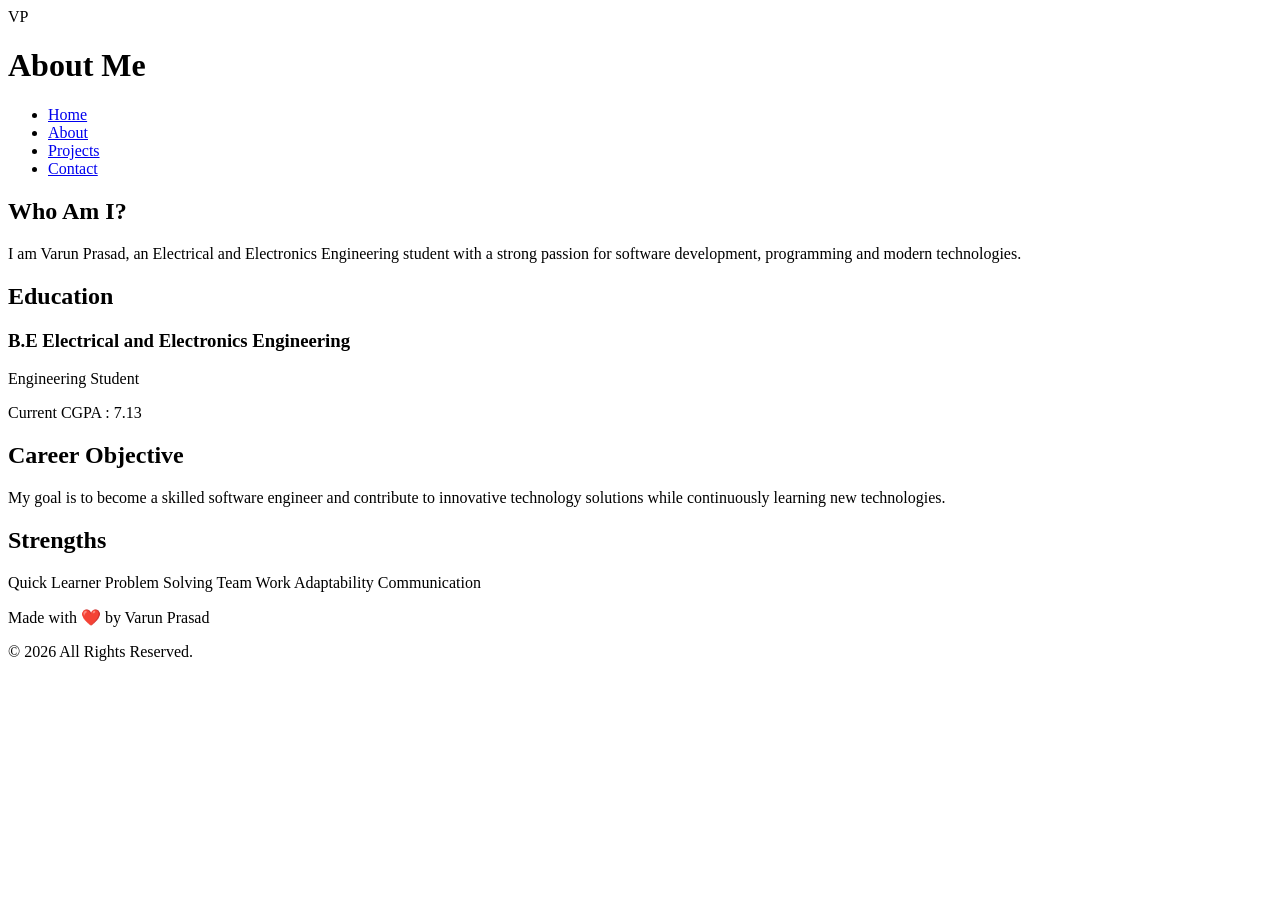
==== about.html @ 12b200ab "Add files via upload" ====
<!DOCTYPE html>
<html lang="en">
<head>
    <meta charset="UTF-8">
    <meta name="viewport" content="width=device-width, initial-scale=1.0">
    <title>About Me</title>

    <link rel="stylesheet" href="css/style.css">
</head>

<body>

<header>

    <div class="profile-circle">VP</div>

    <h1>About Me</h1>

    <nav aria-label="Main Navigation">
        <ul>
            <li><a href="index.html">Home</a></li>
            <li><a href="about.html">About</a></li>
            <li><a href="projects.html">Projects</a></li>
            <li><a href="contact.html">Contact</a></li>
        </ul>
    </nav>

</header>

<main>

<section>

    <h2>Who Am I?</h2>

    <p>
        I am Varun Prasad, an Electrical and Electronics Engineering
        student with a strong passion for software development,
        programming and modern technologies.
    </p>

</section>

<section>

    <h2>Education</h2>

    <article>
        <h3>B.E Electrical and Electronics Engineering</h3>
        <p>Engineering Student</p>
        <p>Current CGPA : 7.13</p>
    </article>

</section>

<section>

    <h2>Career Objective</h2>

    <p>
        My goal is to become a skilled software engineer and contribute
        to innovative technology solutions while continuously learning
        new technologies.
    </p>

</section>

<section>

    <h2>Strengths</h2>

    <div class="skills">
        <span>Quick Learner</span>
        <span>Problem Solving</span>
        <span>Team Work</span>
        <span>Adaptability</span>
        <span>Communication</span>
    </div>

</section>

</main>

<footer>

    <p>Made with ❤️ by Varun Prasad</p>
    <p>&copy; 2026 All Rights Reserved.</p>

</footer>

</body>
</html>
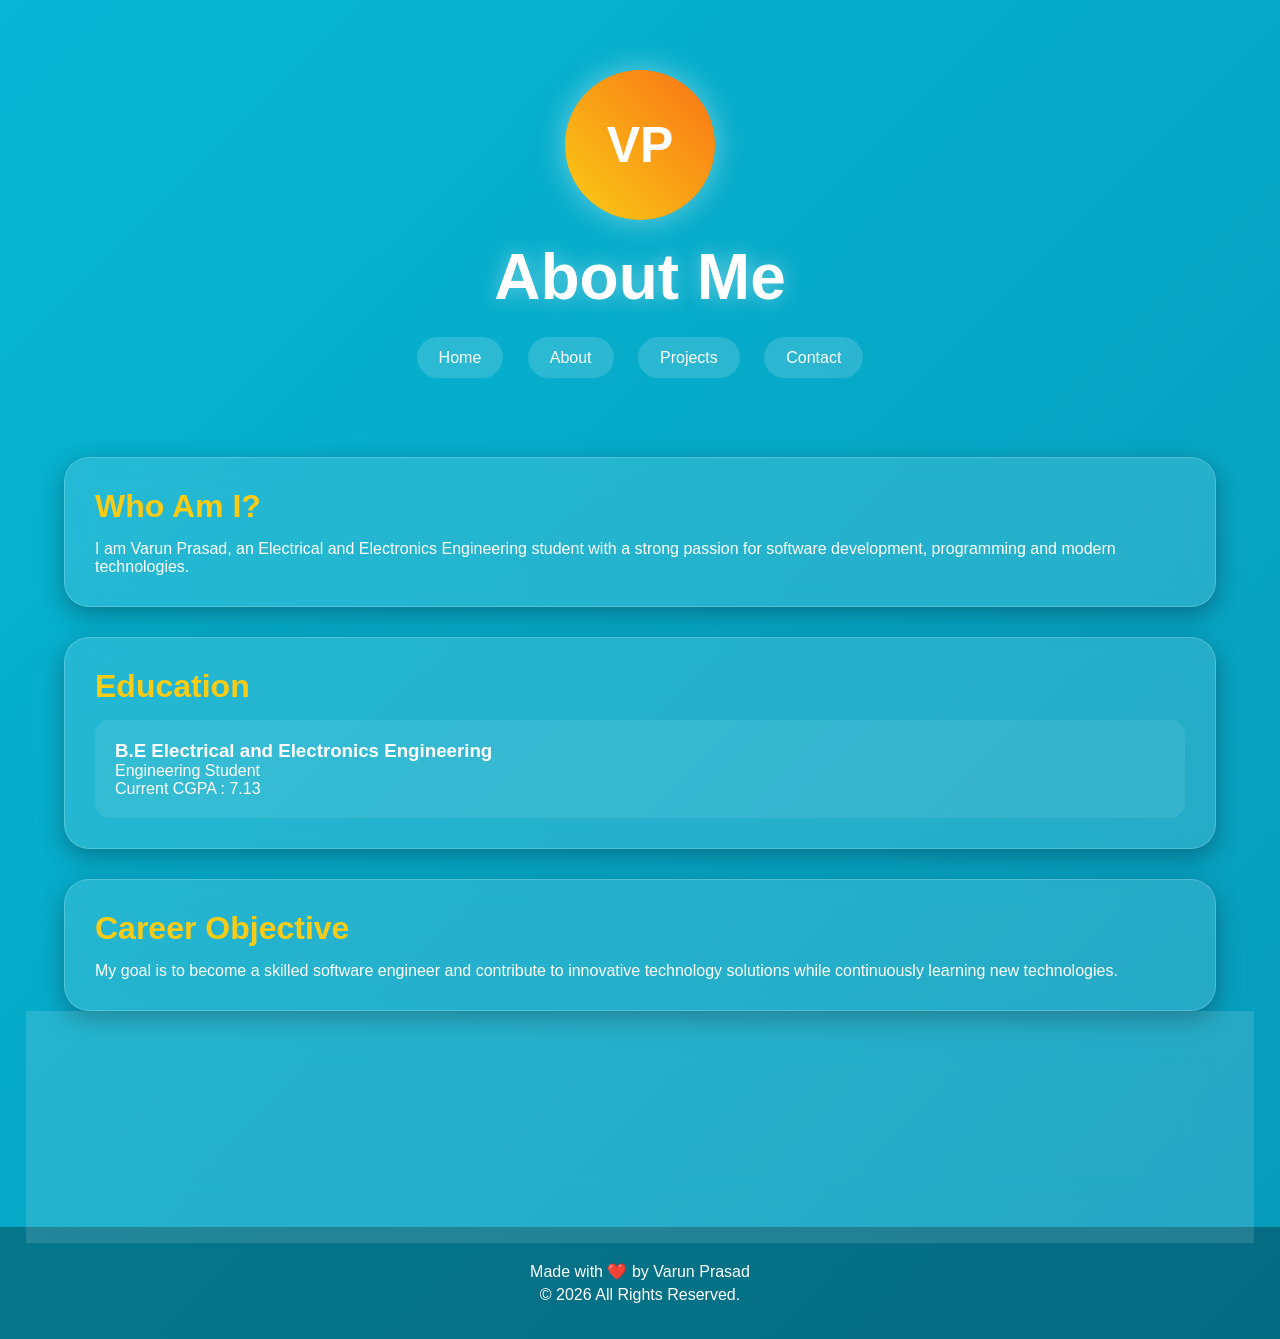
==== commit afc21f85: "Update about.html" ====
--- a/about.html
+++ b/about.html
@@ -5,7 +5,7 @@
     <meta name="viewport" content="width=device-width, initial-scale=1.0">
     <title>About Me</title>
 
-    <link rel="stylesheet" href="css/style.css">
+    <link rel="stylesheet" href="style.css">
 </head>
 
 <body>
@@ -89,4 +89,4 @@
 </footer>
 
 </body>
-</html>+</html>
--- a/style.css
+++ b/style.css
@@ -0,0 +1,187 @@
+*{
+    margin:0;
+    padding:0;
+    box-sizing:border-box;
+    scroll-behavior:smooth;
+}
+
+body{
+    font-family:'Poppins',sans-serif;
+    background:linear-gradient(-45deg,#0f172a,#1e3a8a,#0891b2,#06b6d4);
+    background-size:400% 400%;
+    animation:gradientBG 12s ease infinite;
+    color:white;
+    min-height:100vh;
+}
+
+@keyframes gradientBG{
+    0%{background-position:0% 50%;}
+    50%{background-position:100% 50%;}
+    100%{background-position:0% 50%;}
+}
+
+header{
+    text-align:center;
+    padding:50px 20px;
+}
+
+header h1{
+    font-size:4rem;
+    text-shadow:0 0 20px rgba(255,255,255,0.4);
+    margin-bottom:10px;
+}
+
+header p{
+    font-size:1.2rem;
+    color:#dbeafe;
+}
+
+.profile-circle{
+    width:150px;
+    height:150px;
+    border-radius:50%;
+    margin:20px auto;
+    display:flex;
+    justify-content:center;
+    align-items:center;
+    background:linear-gradient(45deg,#facc15,#f97316);
+    color:white;
+    font-size:50px;
+    font-weight:bold;
+    box-shadow:0 0 30px rgba(255,255,255,0.4);
+}
+
+nav ul{
+    list-style:none;
+    margin-top:25px;
+}
+
+nav ul li{
+    display:inline-block;
+    margin:10px;
+}
+
+nav ul li a{
+    text-decoration:none;
+    color:white;
+    padding:12px 22px;
+    border-radius:30px;
+    background:rgba(255,255,255,0.15);
+    backdrop-filter:blur(10px);
+    transition:0.3s;
+}
+
+nav ul li a:hover{
+    background:white;
+    color:#1e3a8a;
+    transform:scale(1.1);
+}
+
+main{
+    width:90%;
+    max-width:1200px;
+    margin:auto;
+}
+
+section{
+    background:rgba(255,255,255,0.12);
+    backdrop-filter:blur(15px);
+    border:1px solid rgba(255,255,255,0.2);
+    border-radius:25px;
+    padding:30px;
+    margin:30px 0;
+    box-shadow:0 8px 25px rgba(0,0,0,0.3);
+    transition:0.4s;
+}
+
+section:hover{
+    transform:translateY(-10px);
+    box-shadow:0 15px 35px rgba(0,0,0,0.4);
+}
+
+h2{
+    color:#facc15;
+    margin-bottom:15px;
+    font-size:2rem;
+}
+
+article{
+    background:rgba(255,255,255,0.08);
+    padding:20px;
+    border-radius:15px;
+    margin-top:15px;
+    transition:0.3s;
+}
+
+article:hover{
+    transform:scale(1.02);
+}
+
+.skills{
+    display:flex;
+    flex-wrap:wrap;
+    gap:12px;
+}
+
+.skills span{
+    background:#facc15;
+    color:black;
+    padding:12px 18px;
+    border-radius:30px;
+    font-weight:bold;
+}
+
+input,
+textarea{
+    width:100%;
+    padding:14px;
+    margin-top:10px;
+    margin-bottom:15px;
+    border:none;
+    border-radius:10px;
+    font-size:1rem;
+}
+
+button{
+    background:#facc15;
+    color:black;
+    border:none;
+    padding:14px 25px;
+    border-radius:30px;
+    font-size:1rem;
+    font-weight:bold;
+    cursor:pointer;
+    transition:0.3s;
+}
+
+button:hover{
+    transform:scale(1.05);
+    background:white;
+}
+
+footer{
+    text-align:center;
+    padding:30px;
+    margin-top:30px;
+    background:rgba(0,0,0,0.3);
+}
+
+footer p{
+    margin:5px;
+}
+
+@media(max-width:768px){
+
+    header h1{
+        font-size:2.5rem;
+    }
+
+    nav ul li{
+        display:block;
+        margin:12px 0;
+    }
+
+    .skills{
+        justify-content:center;
+    }
+}
